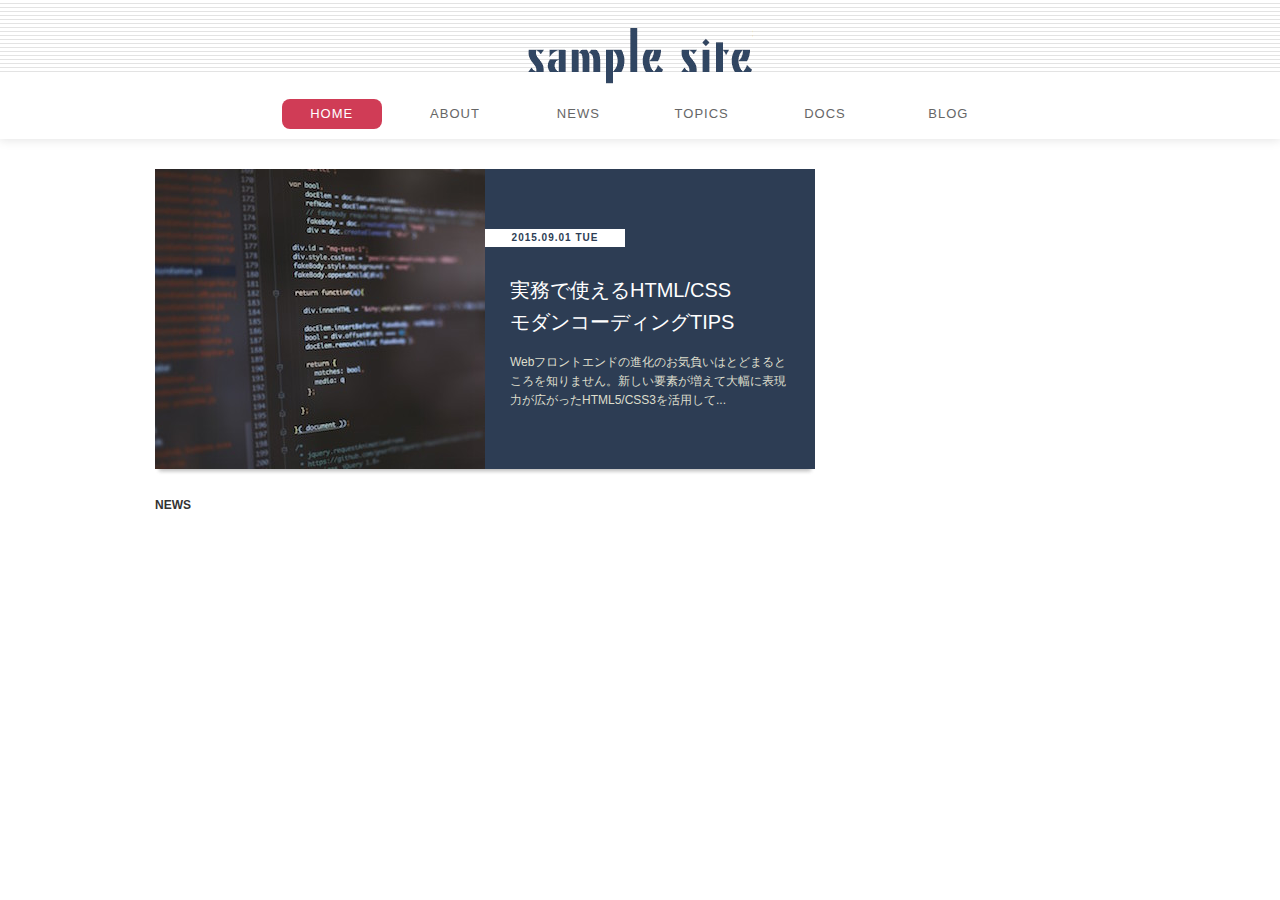
==== part1/index.html @ 52889408 "p56" ====
<!DOCTYPE html>
<html lang="ja">
  <head>
    <meta charset="UTF-8">
    <title>サイトタイトル</title>
    <link rel="stylesheet" href="css/reset.css">
    <link rel="stylesheet" href="css/style.css">
  </head>
  <body>
    <header class="header">
      <h1 class="logo">
        <a href="/">SAMPLE SITE</a>
      </h1>
      <nav class="global-nav">
        <ul>
          <li class="nav-item active"><a href="#">HOME</a></li>
          <li class="nav-item"><a href="#">ABOUT</a></li>
          <li class="nav-item"><a href="#">NEWS</a></li>
          <li class="nav-item"><a href="#">TOPICS</a></li>
          <li class="nav-item"><a href="#">DOCS</a></li>
          <li class="nav-item"><a href="#">BLOG</a></li>
        </ul>
      </nav>
    </header>
    <div class="wrapper clearfix">
      <main class="main">
        <section class="hot-topic">
          <h2 class="hidden">HOT TOPIC</h2>
          <a href="#" class="hot-topic clearfix">
            <img class="image" src="./images/hot-topic.jpg" alt="コーディング画面">
            <div class="content">
              <h3 class="title">実務で使えるHTML/CSS<br>モダンコーディングTIPS</h3>
              <p class="desc">Webフロントエンドの進化のお気負いはとどまるところを知りません。新しい要素が増えて大幅に表現力が広がったHTML5/CSS3を活用して...</p>
              <time class="date" datetime="2015-09-01">2015.09.01 TUE</time>
            </div>
          </a>
        </section>
        <section class="news">
          <h2>NEWS</h2>
        </section>
        <section class="articles">
          <h2 class="hidden">ARTICLES</h2>
        </section>
      </main>
      <div class="sidemenu">
      </div>
    </div>
    <footer class="footer">
    </footer>
  </body>
</html>
---- part1/css/style.css ----
@charset "UTF-8";

html {
  font-size: 62.5%;
}
body {
  color: #333;
  font-size: 1.2rem;
  font-family: "Hiragino Kaku Gothic ProN", Meiryo, sans-serif;
}
*, *::before, *::after {
  box-sizing: border-box;
}
a:link, a:visited, a:hover, a:active {
  color: #d03c56;
  text-decoration: none;
}
.header {
  width: 100%;
  padding: 28px 0 10px;
  background: url('../images/bg-header.gif') repeat-x;
  box-shadow: 0 0 10px 1px #e3e3e3;
}
.logo {
  width: 225px;
  height: 56px;
  margin: 0 auto;
  background: url('../images/logo.png') no-repeat;
  overflow: hidden;
  text-indent: 100%;
  white-space: nowrap;
}
.logo a {
  display: block;
  width: 100%;
  height: 100%;
}
.global-nav {
  margin-top: 15px;
  text-align: center;
}
.global-nav .nav-item {
  display: inline-block;
  margin: 0 10px;
}
.global-nav .nav-item a {
  display: inline-block;
  width: 100px;
  height: 30px;
  line-height: 30px;
  text-align: center;
  border-radius: 8px;
  color: #666;
  font-size: 1.3rem;
  letter-spacing: 1px;
  transition: 0.15s;
}
.global-nav .nav-item.active a,
.global-nav .nav-item a:hover {
  background-color: #d03c56;
  color: #fff;
}
.hidden {
  display: none;
}
.hot-topic {
  display: block;
  height: 300px;
  margin-bottom: 30px;
  box-shadow: 0 6px 4px -4px rgba(0, 0, 0, 0.15);
  transition: opacity 0.15s;
}
.hot-topic:hover {
  opacity: 0.85;
}
.hot-topic .image {
  float: left;
  width: 50%;
  height: 100%;
}
.hot-topic .content {
  position: relative;
  float: left;
  width: 50%;
  height: 100%;
  padding: 105px 25px 0;
  background-color: #2d3d54;
  line-height: 1.6;
}
.hot-topic .title {
  margin-bottom: 15px;
  color: #fff;
  font-weight: normal;
  font-size: 2.0rem;
}
.hot-topic .desc {
  color: #ddc;
}
.hot-topic .date {
  position: absolute;
  top: 60px;
  left: 0;
  width: 140px;
  padding: 4px;
  background-color: #fff;
  color: #2d3d54;
  text-align: center;
  letter-spacing: 1px;
  font-weight: bold;
  font-size: 1rem;
  line-height: 1;
}
.wrapper {
  width: 970px;
  margin: 30px auto 40px;
}
.main {
  display: block;
  float: left;
  width: 660px;
}
.sidemenu {
  float: right;
  width: 275px;
}
.footer {
  width: 100%;
}
.clearfix::after {
  content: '';
  display: block;
  clear: both;
}
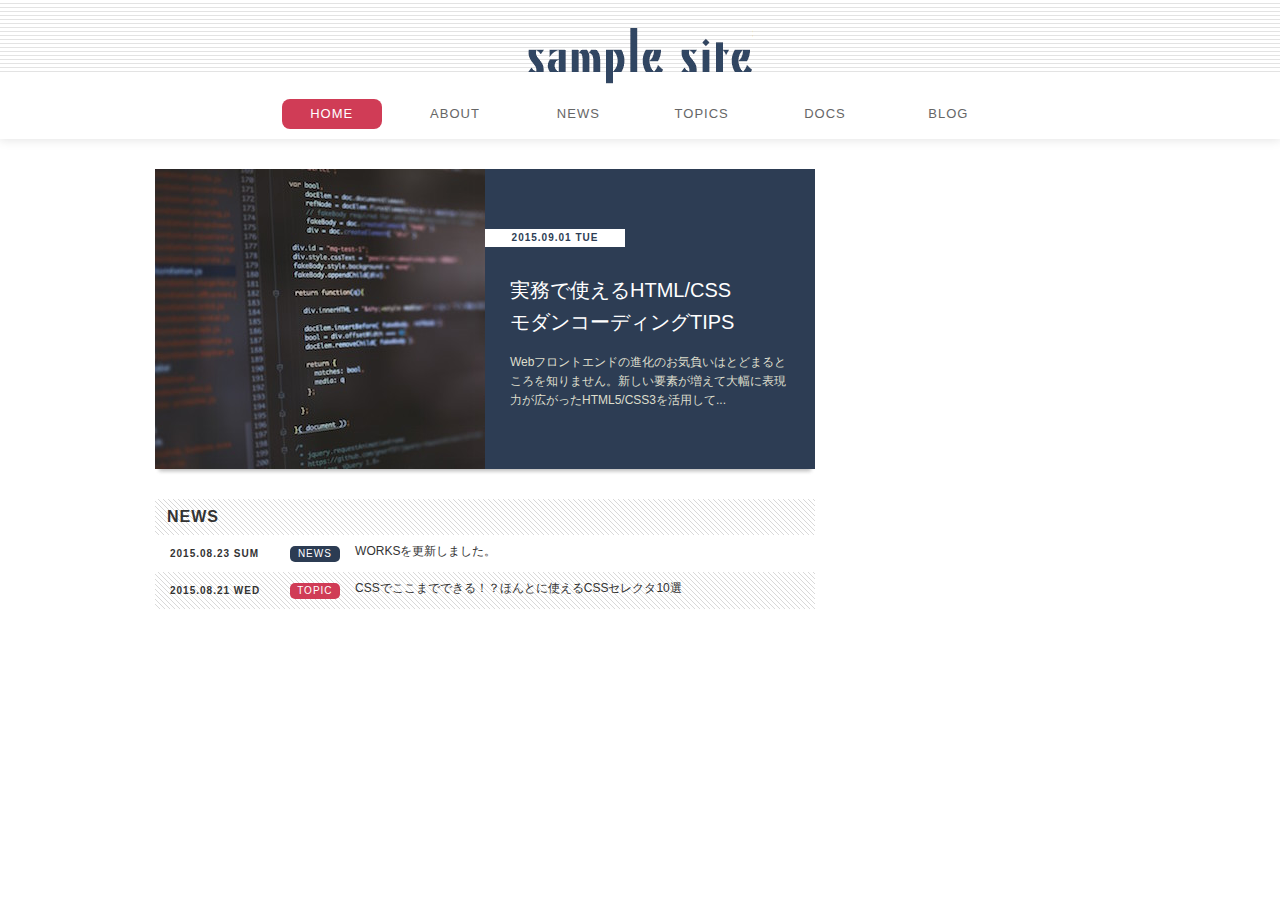
==== commit 9f9ae90c: "p68" ====
--- a/part1/index.html
+++ b/part1/index.html
@@ -36,7 +36,23 @@
           </a>
         </section>
         <section class="news">
-          <h2>NEWS</h2>
+          <h2 class="heading">NEWS</h2>
+          <ul class="scroll-list">
+            <li class="scroll-item">
+              <a href="#">
+                <time class="date" datetime="2015-08-23">2015.08.23 SUM</time>
+                <span class="category news">NEWS</span>
+                <span class="title">WORKSを更新しました。</span>
+              </a>
+            </li>
+            <li class="scroll-item">
+              <a href="#">
+                <time class="date" datetime="2015-08-21">2015.08.21 WED</time>
+                <span class="category">TOPIC</span>
+                <span class="title">CSSでここまでできる！？ほんとに使えるCSSセレクタ10選</span>
+              </a>
+            </li>
+          </ul>
         </section>
         <section class="articles">
           <h2 class="hidden">ARTICLES</h2>
--- a/part1/css/style.css
+++ b/part1/css/style.css
@@ -110,6 +110,61 @@
   font-size: 1rem;
   line-height: 1;
 }
+.heading {
+  padding: 10px 12px;
+  background: url('../images/bg-slash.gif');
+  letter-spacing: 1px;
+  font-size: 1.6rem;
+}
+.scroll-list {
+  max-height: 220px;
+  overflow-y: auto;
+  margin-bottom: 30px;
+  list-style-type: none;
+}
+.scroll-list .scroll-item a {
+  display: block;
+  padding: 10px 15px;
+  color: #333;
+  font-size: 0;
+  transition: background-color 0.1s;
+}
+.scroll-list .scroll-item:nth-of-type(even) a {
+  background: url('../images/bg-slash.gif');
+}
+.scroll-list .scroll-item a:hover {
+  background-color: #fafaf8;
+}
+.scroll-list .date {
+  display: inline-block;
+  width: 19%;
+  letter-spacing: 1px;
+  font-weight: bold;
+  font-size: 1.0rem;
+}
+.scroll-list .category {
+  display: inline-block;
+  width: 8%;
+  border-radius: 5px;
+  background-color: #d03c56;
+  color: #fff;
+  text-align: center;
+  letter-spacing: 1px;
+  font-size: 1rem;
+  line-height: 16px;
+}
+.scroll-list .category.news {
+  background-color: #2c3c53;
+}
+.scroll-list .title {
+  display: inline-block;
+  width: 73%;
+  padding-left: 15px;
+  overflow: hidden;
+  text-overflow: ellipsis;
+  white-space: nowrap;
+  font-size: 1.2rem;
+}
 .wrapper {
   width: 970px;
   margin: 30px auto 40px;
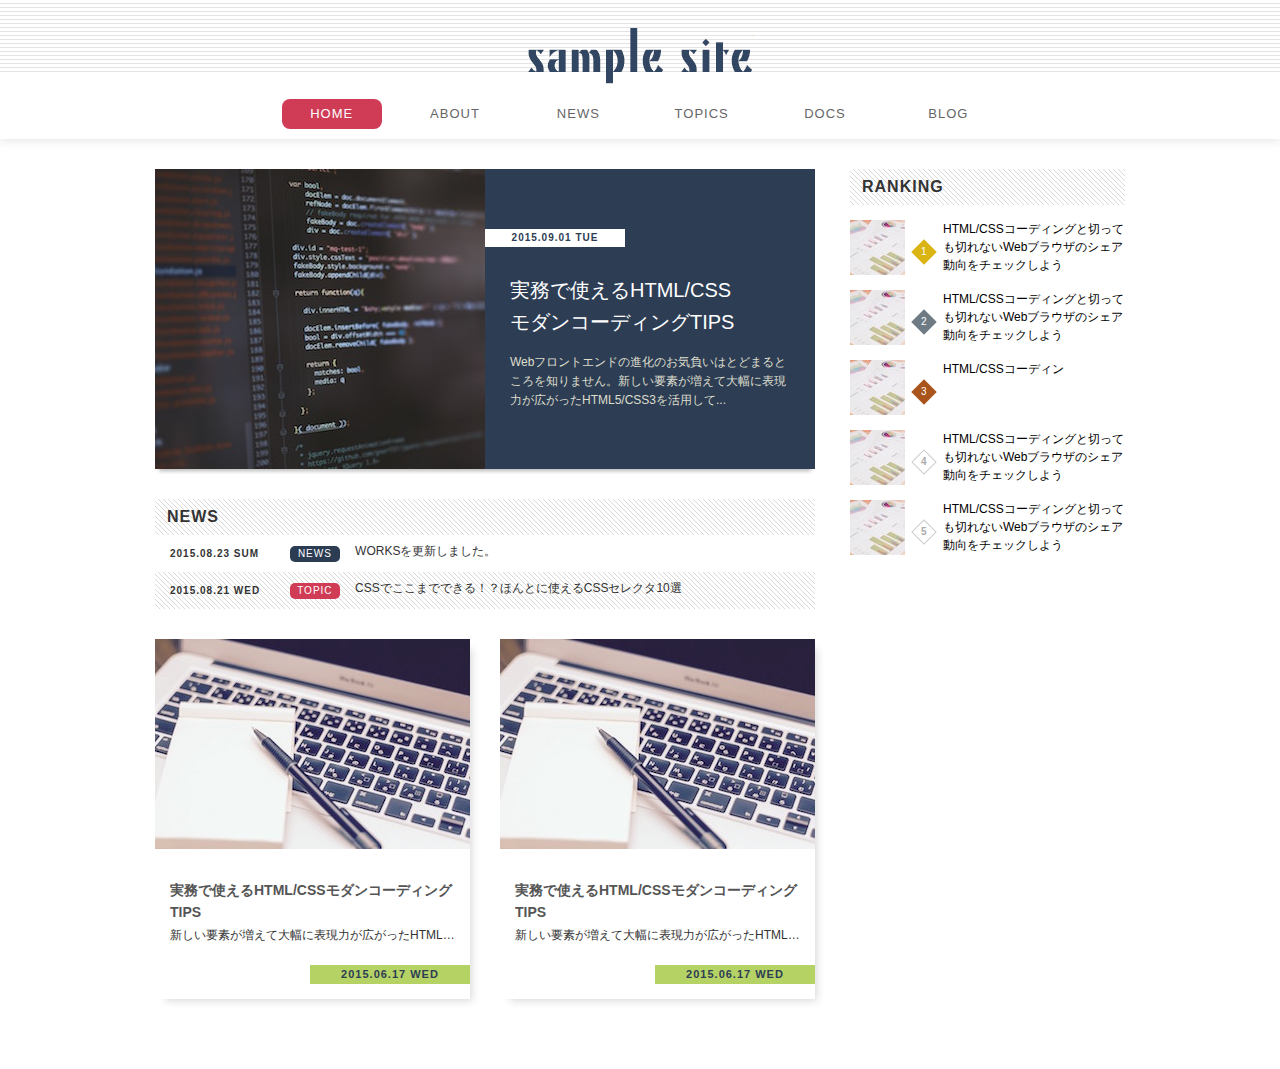
==== commit 5f039197: "p80" ====
--- a/part1/index.html
+++ b/part1/index.html
@@ -56,9 +56,61 @@
         </section>
         <section class="articles">
           <h2 class="hidden">ARTICLES</h2>
+          <div class="clearfix">
+            <a href="#" class="article-box">
+              <h3 class="title">実務で使えるHTML/CSSモダンコーディングTIPS</h3>
+              <p class="desc">新しい要素が増えて大幅に表現力が広がったHTML5/CSS3を活用し、モダンなコーディングにチャレンジしましょう！</p>
+              <time class="date" datetime="2015-06-17">2015.06.17 WED</time>
+              <img class="image" src="./images/article.jpg" alt="コーディング画面">
+            </a>
+            <a href="#" class="article-box">
+              <h3 class="title">実務で使えるHTML/CSSモダンコーディングTIPS</h3>
+              <p class="desc">新しい要素が増えて大幅に表現力が広がったHTML5/CSS3を活用し、モダンなコーディングにチャレンジしましょう！</p>
+              <time class="date" datetime="2015-06-17">2015.06.17 WED</time>
+              <img class="image" src="./images/article.jpg" alt="コーディング画面">
+            </a>
+          </div>
         </section>
       </main>
       <div class="sidemenu">
+        <h2 class="heading">RANKING</h2>
+        <ol class="ranking">
+          <li class="ranking-item">
+            <a href="#">
+              <img class="image" src="./images/ranking.jpg" alt="グラフの画像">
+              <span class="order"></span>
+              <p class="text">HTML/CSSコーディングと切っても切れないWebブラウザのシェア動向をチェックしよう</p>
+            </a>
+          </li>
+          <li class="ranking-item">
+            <a href="#">
+              <img class="image" src="./images/ranking.jpg" alt="グラフの画像">
+              <span class="order"></span>
+              <p class="text">HTML/CSSコーディングと切っても切れないWebブラウザのシェア動向をチェックしよう</p>
+            </a>
+          </li>
+          <li class="ranking-item">
+            <a href="#">
+              <img class="image" src="./images/ranking.jpg" alt="グラフの画像">
+              <span class="order"></span>
+              <p class="text">HTML/CSSコーディン</p>
+            </a>
+          </li>
+          <li class="ranking-item">
+            <a href="#">
+              <img class="image" src="./images/ranking.jpg" alt="グラフの画像">
+              <span class="order"></span>
+              <p class="text">HTML/CSSコーディングと切っても切れないWebブラウザのシェア動向をチェックしよう</p>
+            </a>
+          </li>
+          <li class="ranking-item">
+            <a href="#">
+              <img class="image" src="./images/ranking.jpg" alt="グラフの画像">
+              <span class="order"></span>
+              <p class="text">HTML/CSSコーディングと切っても切れないWebブラウザのシェア動向をチェックしよう</p>
+            </a>
+          </li>
+        </ol>
       </div>
     </div>
     <footer class="footer">
--- a/part1/css/style.css
+++ b/part1/css/style.css
@@ -165,6 +165,127 @@
   white-space: nowrap;
   font-size: 1.2rem;
 }
+.article-box {
+  position: relative;
+  display: block;
+  width: 315px;
+  height: 360px;
+  margin-bottom: 30px;
+  padding: 210px 15px 0;
+  box-shadow: 6px 6px 8px -4px rgba(0, 0, 0, 0.15);
+  transition: opacity 0.15s;
+}
+.article-box:nth-of-type(odd) {
+  float: left;
+}
+.article-box:nth-of-type(even) {
+  float: right;
+}
+.article-box:hover {
+  opacity: 0.8
+}
+.article-box .title {
+  margin-top: 30px;
+  color: #555;
+  font-size: 1.4rem;
+  line-height: 1.6;
+}
+.article-box .desc {
+  margin-top: 5px;
+  color: #333;
+  overflow: hidden;
+  text-overflow: ellipsis;
+  white-space: nowrap;
+}
+.article-box .date {
+  position: absolute;
+  right: 0;
+  bottom: 15px;
+  display: block;
+  width: 160px;
+  padding: 4px;
+  background-color: #b5d264;
+  color: #2d3d54;
+  text-align: center;
+  letter-spacing: 1px;
+  font-weight: bold;
+  font-size: 1.1rem;
+}
+.article-box .image {
+  position: absolute;
+  top: 0;
+  left: 0;
+  width: 100%;
+}
+.ranking {
+  margin-bottom: 30px;
+  list-style-type: none;
+  counter-reset: ranking;
+}
+.ranking .ranking-item {
+  margin-top: 15px;
+}
+.ranking .ranking-item a {
+  display: block;
+  font-size: 0;
+  transition: opacity 0.15s;
+}
+.ranking .ranking-item a:hover {
+  opacity: 0.8;
+}
+.ranking .image {
+  width: 55px;
+  height: 55px;
+}
+.ranking .text {
+  display: inline-block;
+  width: 182px;
+  color: #000;
+  vertical-align: top;
+  font-size: 1.2rem;
+  line-height: 1.5;
+}
+.ranking .order {
+  display: inline-block;
+  width: 18px;
+  height: 18px;
+  margin: 0 10px;
+  border: 1px solid #ccc;
+  color: #aaa;
+  vertical-align: 20px;
+  text-align: center;
+  font-weight: bold;
+  line-height: 16px;
+  -webkit-transform: rotate(45deg);
+  -ms-transform: rotate(45deg);
+  transform: rotate(45deg);
+}
+.ranking .ranking-item:nth-of-type(1) .order,
+.ranking .ranking-item:nth-of-type(2) .order,
+.ranking .ranking-item:nth-of-type(3) .order {
+  border: none;
+  color: #fff;
+  font-weight: normal;
+  line-height: 18px;
+}
+.ranking .ranking-item:nth-of-type(1) .order {
+  background-color: #dab413;
+}
+.ranking .ranking-item:nth-of-type(2) .order {
+  background-color: #6e7b84;
+}
+.ranking .ranking-item:nth-of-type(3) .order {
+  background-color: #a9541a;
+}
+.ranking .order::before {
+  content: counter(ranking);
+  counter-increment: ranking;
+  display: inline-block;
+  font-size: 1.0rem;
+  -webkit-transform: rotate(-45deg);
+  -ms-transform: rotate(-45deg);
+  transform: rotate(-45deg);
+}
 .wrapper {
   width: 970px;
   margin: 30px auto 40px;
